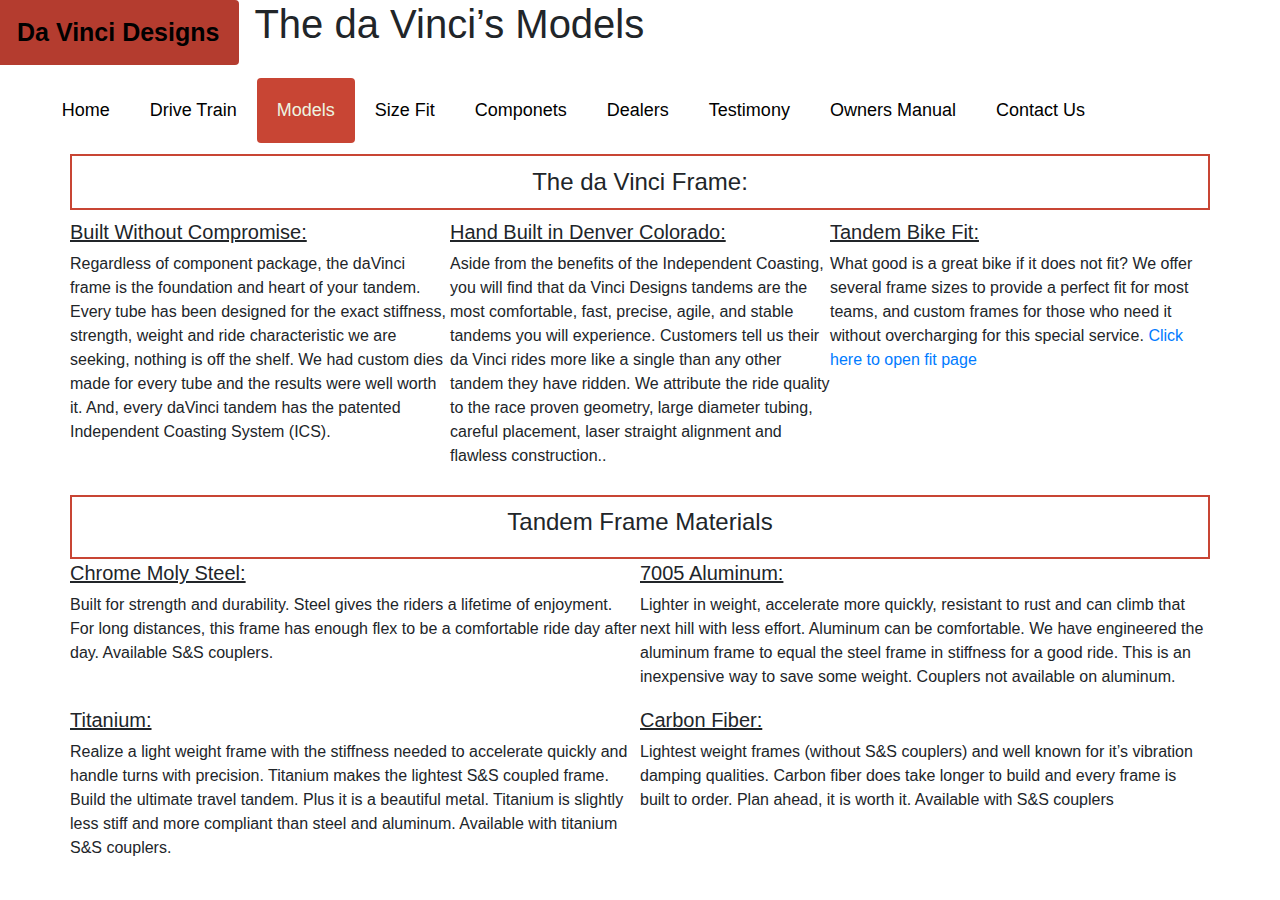
==== models.html @ bb608c30 "added all base pages, drivetrain and models nearly complete." ====
<!DOCTYPE html>
<html lang="en">

<head>
    <meta charset="UTF-8">
    <meta name="viewport" content="width=device-width, initial-scale=1.0">
    <meta http-equiv="X-UA-Compatible" content="ie=edge">
    <link rel="stylesheet" href="https://stackpath.bootstrapcdn.com/bootstrap/4.4.1/css/bootstrap.min.css"
        integrity="sha384-Vkoo8x4CGsO3+Hhxv8T/Q5PaXtkKtu6ug5TOeNV6gBiFeWPGFN9MuhOf23Q9Ifjh" crossorigin="anonymous">
    <link rel="stylesheet" href="assets/css/header.css">
    <link rel="stylesheet" href="assets/css/style.css">
    <title>Document</title>
</head>

<body>
    <div class="header">
        <a href="index.html" class="logo">Da Vinci Designs</a>
        <div class="header-right">
            <a href="index.html">Home</a>
            <a href="drivetrain.html">Drive Train</a>
            <a class="active" href="models.html">Models</a>
            <a href="sizefit.html">Size Fit</a>
            <a href="componets.html">Componets</a>
            <a href="dealers.html">Dealers</a>
            <a href="testimony.html">Testimony</a>
            <a href="ownersmanual.html">Owners Manual</a>
            <a href="contactus.html">Contact Us</a>

        </div>
    </div>

    <div class="container">
        <!-- first row -->
        <div class="row">
            <div class="col-md-12">
                <h1>The da Vinci’s Models</h1>
            </div>
        </div>
        <div class="row">
            <h4 class="modelh4">The da Vinci Frame: </h4>
        </div>
        <!-- second row -->
        <div class="row">
            <div class="col-md">
                <div class="row">
                    <h5>Built Without Compromise: </h5>
                </div>
                <div class="row">
                    <p>Regardless of component package, the daVinci frame is the foundation and heart of your tandem.
                        Every
                        tube has been designed for the exact stiffness, strength, weight and ride characteristic we are
                        seeking, nothing is off the shelf. We had custom dies made for every tube and the results were
                        well
                        worth it. And, every daVinci tandem has the patented Independent Coasting System (ICS).</p>
                </div>
            </div>
            <div class="col-md">
                <div class="row">
                    <h5>Hand Built in Denver Colorado: </h5>
                </div>
                <div class="row">
                    <p>Aside from the benefits of the Independent Coasting, you will find that da Vinci Designs tandems
                        are the most comfortable, fast, precise, agile, and stable tandems you will experience.
                        Customers tell us their da Vinci rides more like a single than any other tandem they have
                        ridden. We attribute the ride quality to the race proven geometry, large diameter tubing,
                        careful placement, laser straight alignment and flawless construction..</p>
                </div>
            </div>
            <div class="col-md">
                <div class="row">
                    <h5>Tandem Bike Fit: </h5>
                </div>
                <div class="row">
                    <p>What good is a great bike if it does not fit? We offer several frame sizes to provide a perfect
                        fit for most teams, and custom frames for those who need it without overcharging for this
                        special service. <a href="#">Click here to open fit page</a> </p>
                </div>
            </div>

        </div>
        <!-- third row -->
        <div class="row">
            <div class="col-md-12 modelh4">
                <h4>Tandem Frame Materials</h4>
            </div>
            <div class="col-md">
                <div class="row">
                    <h5>Chrome Moly Steel: </h5>
                </div>
                <div class="row">
                    <p>Built for strength and durability. Steel gives the riders a lifetime of enjoyment. For long
                        distances, this frame has enough flex to be a comfortable ride day after day. Available S&S
                        couplers. </p>
                </div>
            </div>
            <div class="col-md">
                <div class="row">
                    <h5>7005 Aluminum: </h5>
                </div>
                <div class="row">
                    <p>Lighter in weight, accelerate more quickly, resistant to rust and can climb that next hill with
                        less effort. Aluminum can be comfortable. We have engineered the aluminum frame to equal the
                        steel frame in stiffness for a good ride. This is an inexpensive way to save some weight.
                        Couplers not available on aluminum.</p>
                </div>
            </div>
        </div>
        <div class="row">
            <div class="col-md">
                <div class="row">
                    <h5>Titanium: </h5>
                </div>
                <div class="row">
                    <p>Realize a light weight frame with the stiffness needed to accelerate quickly and handle turns
                        with precision. Titanium makes the lightest S&S coupled frame. Build the ultimate travel tandem.
                        Plus it is a beautiful metal. Titanium is slightly less stiff and more compliant than steel and
                        aluminum. Available with titanium S&S couplers.</p>
                </div>
            </div>
            <div class="col-md">
                <div class="row">
                    <h5>Carbon Fiber: </h5>
                </div>
                <div class="row">
                    <p>Lightest weight frames (without S&S couplers) and well known for it’s vibration damping
                        qualities. Carbon fiber does take longer to build and every frame is built to order. Plan ahead,
                        it is worth it. Available with S&S couplers</p>
                </div>
            </div>
        </div>
    </div>





</body>

</html>
---- assets/css/header.css ----
/* Style the header links */
 .header a {
    float: left;
    color: black;
    text-align: center;
    padding: 20px;
    text-decoration: none;
    font-size: 18px;
    line-height: 25px;
    border-radius: 4px;
  }
  
  /* Style the logo link (notice that we set the same value of line-height and font-size to prevent the header to increase when the font gets bigger */
  .header a.logo {
    font-size: 25px;
    font-weight: bold;
    margin-left: -3px;
    box-sizing: border-box;
    background: #c84534;
  }
  
  /* Change the background color on mouse-over */
  .header a:hover {
    background-color: #b43c2f;
    color: black;
  }
  
  
  /* Style the active current link */
  .header a.active {
    background-color: #c84534;
    color: #edf5e1;
    border-radius: 0$;
  }
  
  /* Float the link section to the right */
  .header-right {
    float: right;
    margin-right: 175px;
    margin-top: 1%;
  }
  
  /* Add media queries for responsiveness - when the screen is 500px wide or less, stack the links on top of each other */
  @media screen and (max-width: 500px) {
    .header a {
      float: none;
      display: block;
      text-align: left;
    }
    .header-right {
      float: none;
    }
  }
---- assets/css/style.css ----
h5{
    text-decoration: underline;
    margin-top: .5%;
}

/* drive train */

.dtpic1{
    margin-top: 10%;
}

.dtbox{
    box-sizing: border-box;
    border: solid 2px black;
    padding: 2%;
}

/* model page */

.modelh4{
    box-sizing: border-box;
    border: solid 2px #c84534;
    margin-top: 1%;
    padding: 1%;
    width: 100%;
    text-align: center;
    

}
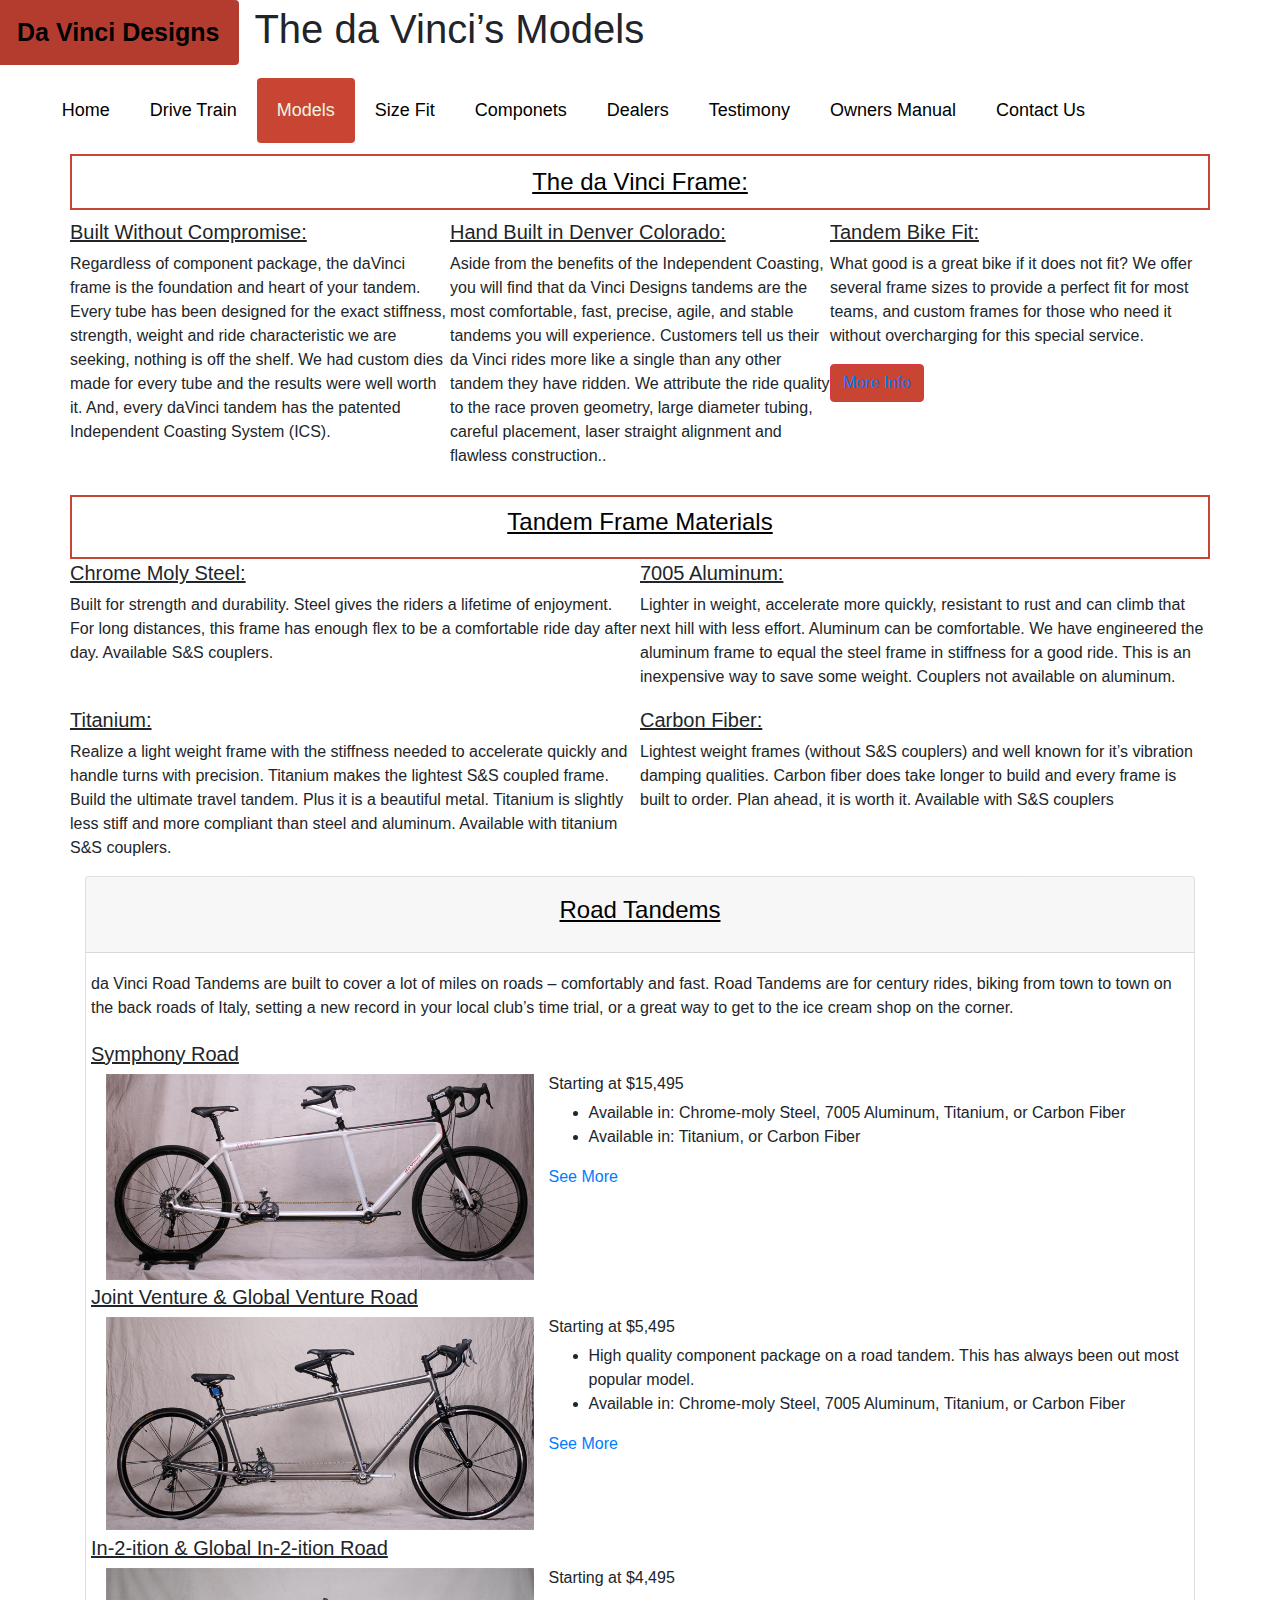
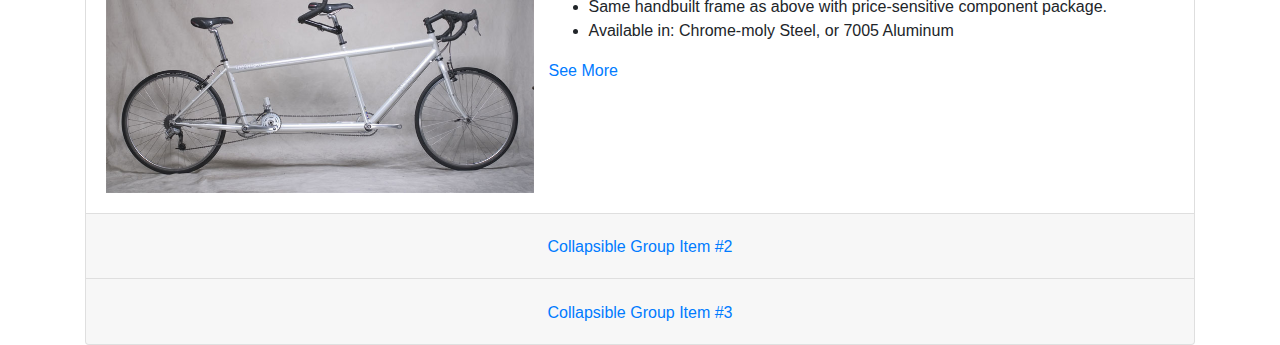
==== commit e32911d1: "index complete, drivetrain complete, currently working in models. added collaps card." ====
--- a/models.html
+++ b/models.html
@@ -73,7 +73,8 @@
                 <div class="row">
                     <p>What good is a great bike if it does not fit? We offer several frame sizes to provide a perfect
                         fit for most teams, and custom frames for those who need it without overcharging for this
-                        special service. <a href="#">Click here to open fit page</a> </p>
+                        special service.</p>
+                    <button type="button" class="btn btn-danger mbutton"><a href="sizefit.html">More Info</a></button>
                 </div>
             </div>
 
@@ -128,6 +129,158 @@
                 </div>
             </div>
         </div>
+        <div class="accordion" id="accordionExample">
+            <div class="card">
+                <div class="card-header" id="headingOne">
+                    <h2 class="mb-0">
+                        <button class="btn btn-link" type="button" data-toggle="collapse" data-target="#collapseOne"
+                            aria-expanded="true" aria-controls="collapseOne">
+                            <h4>Road Tandems</h4>
+                        </button>
+                    </h2>
+                </div>
+
+                <div id="collapseOne" class="collapse show" aria-labelledby="headingOne"
+                    data-parent="#accordionExample">
+                    <div class="card-body">
+                        <div class="row">
+                            <p>
+                                da Vinci Road Tandems are built to cover a lot of miles on roads – comfortably and fast.
+                                Road Tandems are for century rides, biking from town to town on the back roads of Italy,
+                                setting a new record in your local club’s time trial, or a great way to get to the ice
+                                cream
+                                shop on the corner.
+                            </p>
+                        </div>
+                        <div class="row">
+                            <h5>Symphony Road</h5>
+                        </div>
+                        <div class="row">
+                            <div class="col-md-5">
+                                <img class="mdpic" src="assets/images/symph1.jpg" alt="Symphony">
+                            </div>
+                            <div class="col-md">
+                                <div class="row">
+                                    <h6>Starting at $15,495</h6>
+                                </div>
+                                <div class="row">
+                                    <ul>
+                                        <li>Available in: Chrome-moly Steel, 7005 Aluminum, Titanium, or Carbon Fiber
+                                        </li>
+                                        <li>
+                                            Available in: Titanium, or Carbon Fiber
+                                        </li>
+                                    </ul>
+                                </div>
+                                <div class="row">
+                                    <a href="symphony.html">See More</a>
+                                </div>
+                            </div>
+                        </div>
+                        <div class="row">
+                            <h5>Joint Venture & Global Venture Road</h5>
+                        </div>
+                        <div class="row">
+                            <div class="col-md-5">
+                                <img class="mdpic" src="assets/images/jointventure1.jpg"
+                                    alt="Joint Venture/Global Venture Road">
+                            </div>
+                            <div class="col-md">
+                                <div class="row">
+                                    <h6>Starting at $5,495</h6>
+                                </div>
+                                <div class="row">
+                                    <ul>
+                                        <li>High quality component package on a road tandem. This has always been out
+                                            most popular model.</li>
+                                        <li>
+                                            Available in: Chrome-moly Steel, 7005 Aluminum, Titanium, or Carbon Fiber
+                                        </li>
+                                    </ul>
+                                </div>
+                                <div class="row">
+                                    <a href="jointventure.html">See More</a>
+                                </div>
+                            </div>
+                        </div>
+                        <div class="row">
+                            <h5>In-2-ition & Global In-2-ition Road</h5>
+                        </div>
+                        <div class="row">
+                            <div class="col-md-5">
+                                <img class="mdpic" src="assets/images/in_2_ition.jpg" alt="In-2-ition">
+                            </div>
+                            <div class="col-md">
+                                <div class="row">
+                                    <h6>Starting at $4,495</h6>
+                                </div>
+                                <div class="row">
+                                    <ul>
+                                        <li>Same handbuilt frame as above with price-sensitive component package.</li>
+                                        <li>Available in: Chrome-moly Steel, or 7005 Aluminum</li>
+                                    </ul>
+                                </div>
+                                <div class="row">
+                                    <div>
+                                        <a href="in_2_ition.html">See More</a>
+                                    </div>
+                                </div>
+                            </div>
+                        </div>
+                    </div>
+                </div>
+            </div>
+            <div class="card">
+                <div class="card-header" id="headingTwo">
+                    <h2 class="mb-0">
+                        <button class="btn btn-link collapsed" type="button" data-toggle="collapse"
+                            data-target="#collapseTwo" aria-expanded="false" aria-controls="collapseTwo">
+                            Collapsible Group Item #2
+                        </button>
+                    </h2>
+                </div>
+                <div id="collapseTwo" class="collapse" aria-labelledby="headingTwo" data-parent="#accordionExample">
+                    <div class="card-body">
+                        Anim pariatur cliche reprehenderit, enim eiusmod high life accusamus terry richardson ad squid.
+                        3
+                        wolf moon officia aute, non cupidatat skateboard dolor brunch. Food truck quinoa nesciunt
+                        laborum
+                        eiusmod. Brunch 3 wolf moon tempor, sunt aliqua put a bird on it squid single-origin coffee
+                        nulla
+                        assumenda shoreditch et. Nihil anim keffiyeh helvetica, craft beer labore wes anderson cred
+                        nesciunt
+                        sapiente ea proident. Ad vegan excepteur butcher vice lomo. Leggings occaecat craft beer
+                        farm-to-table, raw denim aesthetic synth nesciunt you probably haven't heard of them accusamus
+                        labore sustainable VHS.
+                    </div>
+                </div>
+            </div>
+            <div class="card">
+                <div class="card-header" id="headingThree">
+                    <h2 class="mb-0">
+                        <button class="btn btn-link collapsed" type="button" data-toggle="collapse"
+                            data-target="#collapseThree" aria-expanded="false" aria-controls="collapseThree">
+                            Collapsible Group Item #3
+                        </button>
+                    </h2>
+                </div>
+                <div id="collapseThree" class="collapse" aria-labelledby="headingThree" data-parent="#accordionExample">
+                    <div class="card-body">
+                        Anim pariatur cliche reprehenderit, enim eiusmod high life accusamus terry richardson ad squid.
+                        3
+                        wolf moon officia aute, non cupidatat skateboard dolor brunch. Food truck quinoa nesciunt
+                        laborum
+                        eiusmod. Brunch 3 wolf moon tempor, sunt aliqua put a bird on it squid single-origin coffee
+                        nulla
+                        assumenda shoreditch et. Nihil anim keffiyeh helvetica, craft beer labore wes anderson cred
+                        nesciunt
+                        sapiente ea proident. Ad vegan excepteur butcher vice lomo. Leggings occaecat craft beer
+                        farm-to-table, raw denim aesthetic synth nesciunt you probably haven't heard of them accusamus
+                        labore sustainable VHS.
+                    </div>
+                </div>
+            </div>
+        </div>
     </div>
 
 
@@ -136,4 +289,17 @@
 
 </body>
 
+<script src="https://code.jquery.com/jquery-3.4.1.slim.min.js"
+    integrity="sha384-J6qa4849blE2+poT4WnyKhv5vZF5SrPo0iEjwBvKU7imGFAV0wwj1yYfoRSJoZ+n"
+    crossorigin="anonymous"></script>
+<script src="https://cdn.jsdelivr.net/npm/popper.js@1.16.0/dist/umd/popper.min.js"
+    integrity="sha384-Q6E9RHvbIyZFJoft+2mJbHaEWldlvI9IOYy5n3zV9zzTtmI3UksdQRVvoxMfooAo"
+    crossorigin="anonymous"></script>
+<script src="https://stackpath.bootstrapcdn.com/bootstrap/4.4.1/js/bootstrap.min.js"
+    integrity="sha384-wfSDF2E50Y2D1uUdj0O3uMBJnjuUD4Ih7YwaYd1iqfktj0Uod8GCExl3Og8ifwB6"
+    crossorigin="anonymous"></script>
+
+
+
+
 </html>--- a/assets/css/style.css
+++ b/assets/css/style.css
@@ -1,6 +1,23 @@
 h5{
     text-decoration: underline;
     margin-top: .5%;
+}
+
+h2{
+    text-align: center;
+    /* text-decoration: underline; */
+}
+h2:hover{
+    text-align: center;
+    text-decoration: underline;
+}
+h1{
+    margin-top: .5%;
+}
+
+h4{
+    color: black;
+    text-decoration: underline black;
 }
 
 /* drive train */
@@ -26,4 +43,20 @@
     text-align: center;
     
 
-}+}
+
+.mbutton:hover{
+    background-color: #b43c2f;
+    color: white;
+    
+}
+
+.mbutton{
+    background-color: #c84534;
+    color: white;
+}
+
+.mdpic{
+    width: 100%;
+}
+
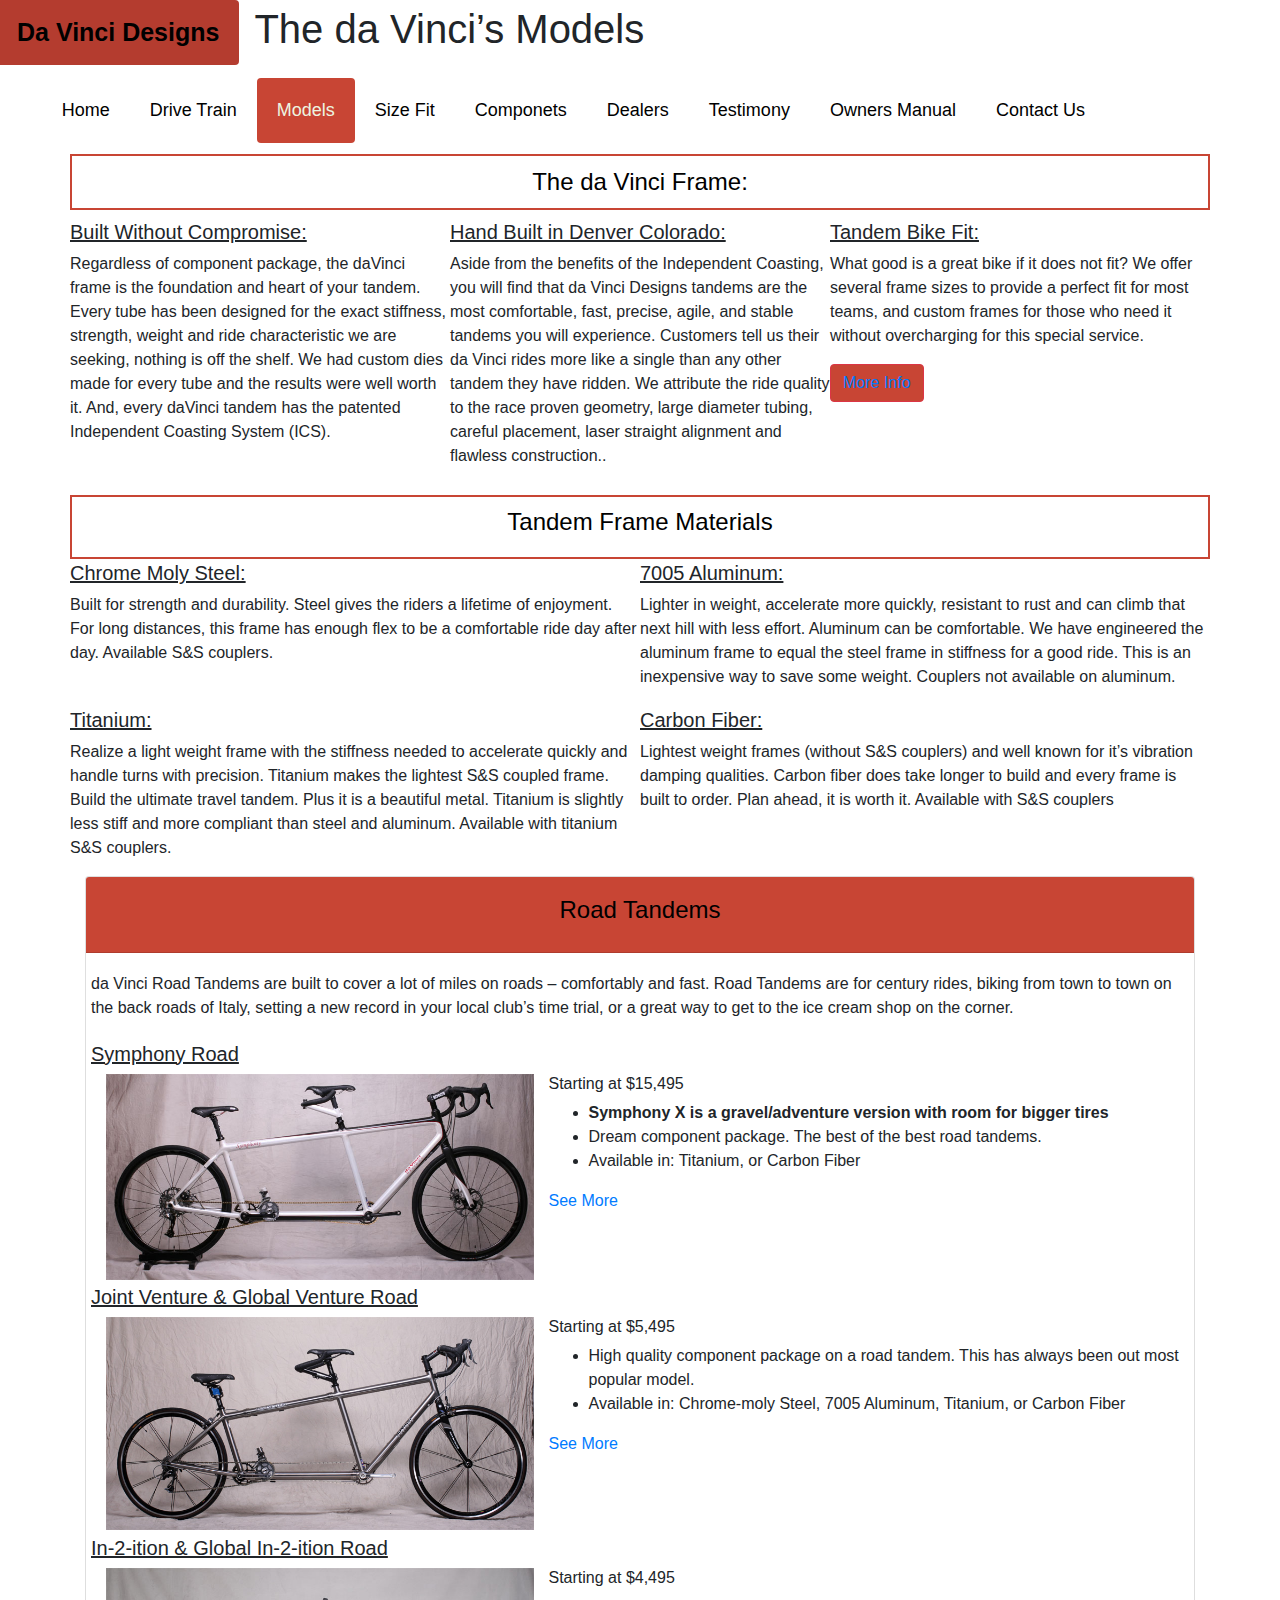
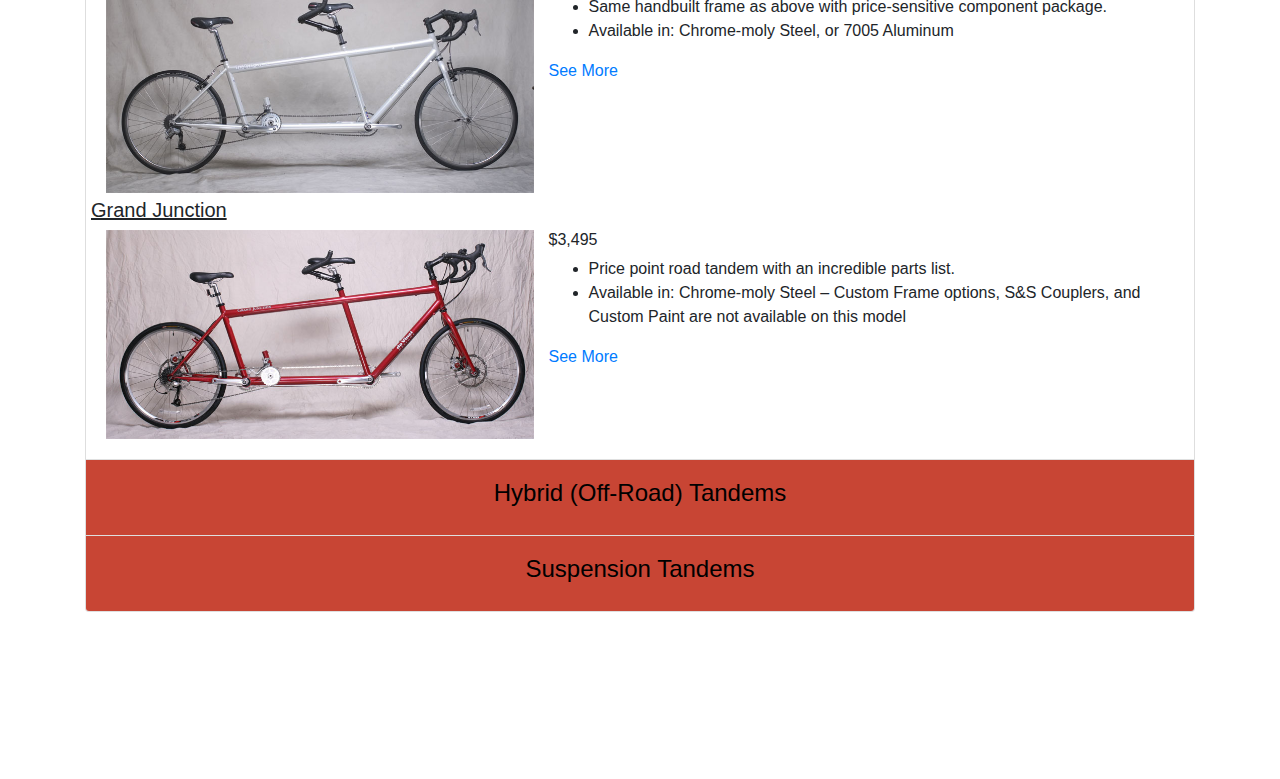
==== commit d9ed6da7: "completed models accordian, started sizing page" ====
--- a/models.html
+++ b/models.html
@@ -129,7 +129,8 @@
                 </div>
             </div>
         </div>
-        <div class="accordion" id="accordionExample">
+        <!-- collapsable accordian -->
+        <div class="accordion accordbox" id="accordionExample">
             <div class="card">
                 <div class="card-header" id="headingOne">
                     <h2 class="mb-0">
@@ -165,7 +166,10 @@
                                 </div>
                                 <div class="row">
                                     <ul>
-                                        <li>Available in: Chrome-moly Steel, 7005 Aluminum, Titanium, or Carbon Fiber
+                                        <li><strong>Symphony X is a gravel/adventure version with room for bigger
+                                                tires</strong></li>
+                                        <li>
+                                            Dream component package. The best of the best road tandems.
                                         </li>
                                         <li>
                                             Available in: Titanium, or Carbon Fiber
@@ -227,6 +231,32 @@
                                 </div>
                             </div>
                         </div>
+                        <div class="row">
+                            <h5>Grand Junction</h5>
+                        </div>
+                        <div class="row">
+                            <div class="col-md-5">
+                                <img class="mdpic" src="assets/images/grandjunction.jpg" alt="Grand Junction">
+                            </div>
+                            <div class="col-md">
+                                <div class="row">
+                                    <h6>$3,495</h6>
+                                </div>
+                                <div class="row">
+                                    <ul>
+                                        <li>Price point road tandem with an incredible parts list.</li>
+                                        <li>Available in: Chrome-moly Steel – Custom Frame options, S&S Couplers, and
+                                            Custom Paint are not available on this model</li>
+                                    </ul>
+                                </div>
+                                <div class="row">
+                                    <div>
+                                        <a href="grandjunct.html">See More</a>
+                                    </div>
+                                </div>
+                            </div>
+                        </div>
+
                     </div>
                 </div>
             </div>
@@ -235,23 +265,71 @@
                     <h2 class="mb-0">
                         <button class="btn btn-link collapsed" type="button" data-toggle="collapse"
                             data-target="#collapseTwo" aria-expanded="false" aria-controls="collapseTwo">
-                            Collapsible Group Item #2
+                            <h4>Hybrid (Off-Road) Tandems</h4>
                         </button>
                     </h2>
                 </div>
                 <div id="collapseTwo" class="collapse" aria-labelledby="headingTwo" data-parent="#accordionExample">
                     <div class="card-body">
-                        Anim pariatur cliche reprehenderit, enim eiusmod high life accusamus terry richardson ad squid.
-                        3
-                        wolf moon officia aute, non cupidatat skateboard dolor brunch. Food truck quinoa nesciunt
-                        laborum
-                        eiusmod. Brunch 3 wolf moon tempor, sunt aliqua put a bird on it squid single-origin coffee
-                        nulla
-                        assumenda shoreditch et. Nihil anim keffiyeh helvetica, craft beer labore wes anderson cred
-                        nesciunt
-                        sapiente ea proident. Ad vegan excepteur butcher vice lomo. Leggings occaecat craft beer
-                        farm-to-table, raw denim aesthetic synth nesciunt you probably haven't heard of them accusamus
-                        labore sustainable VHS.
+                        <div class="row">
+                            <p>
+                                da Vinci Hybrid or Off-Road Tandems are built for multi-surface riding. They will handle
+                                paved roads or gravel bike paths equally well. With “road” tires, a da Vinci Off-Road
+                                Tandem is nearly as efficient as a Road Tandem. With “mountain bike” tires, a da Vinci
+                                Off-Road Tandem is a machine ready for your favorite single-track, proving da Vinci
+                                tandems are the most versatile bikes on the planet.
+                            </p>
+                        </div>
+                        <div class="row">
+                            <h5>Joint AdVenture & Global Venture Off-road</h5>
+                        </div>
+                        <div class="row">
+                            <div class="col-md-5">
+                                <img class="mdpic" src="assets/images/jointadventureoffroad.jpg" alt="Symphony">
+                            </div>
+                            <div class="col-md">
+                                <div class="row">
+                                    <h6>Starting at $5,295</h6>
+                                </div>
+                                <div class="row">
+                                    <ul>
+                                        <li>High quality component package on an off-road tandem.
+                                        </li>
+                                        <li>
+                                            Available in: Chrome-moly Steel, 7005 Aluminum, Titanium, or Carbon
+                                        </li>
+                                    </ul>
+                                </div>
+                                <div class="row">
+                                    <a href="grandjunctoffroad.html">See More</a>
+                                </div>
+                            </div>
+                        </div>
+                        <div class="row">
+                            <h5>In-2-ition & Global In-2-ition Off-road</h5>
+                        </div>
+                        <div class="row">
+                            <div class="col-md-5">
+                                <img class="mdpic" src="assets/images/jointadventureoffroad.jpg"
+                                    alt="Joint Venture/Global Venture Off Road">
+                            </div>
+                            <div class="col-md">
+                                <div class="row">
+                                    <h6>Starting at $4,295</h6>
+                                </div>
+                                <div class="row">
+                                    <ul>
+                                        <li>Same hand built frame as above with price-sensitive component package.</li>
+                                        <li>
+                                            Available in: Chrome-moly Steel, or 7005 Aluminum
+                                        </li>
+                                    </ul>
+                                </div>
+                                <div class="row">
+                                    <a href="in_2_itionoffroad.html">See More</a>
+                                </div>
+                            </div>
+                        </div>
                     </div>
                 </div>
             </div>
@@ -260,28 +338,90 @@
                     <h2 class="mb-0">
                         <button class="btn btn-link collapsed" type="button" data-toggle="collapse"
                             data-target="#collapseThree" aria-expanded="false" aria-controls="collapseThree">
-                            Collapsible Group Item #3
+                            <h4>Suspension Tandems</h4>
                         </button>
                     </h2>
                 </div>
+
                 <div id="collapseThree" class="collapse" aria-labelledby="headingThree" data-parent="#accordionExample">
                     <div class="card-body">
-                        Anim pariatur cliche reprehenderit, enim eiusmod high life accusamus terry richardson ad squid.
-                        3
-                        wolf moon officia aute, non cupidatat skateboard dolor brunch. Food truck quinoa nesciunt
-                        laborum
-                        eiusmod. Brunch 3 wolf moon tempor, sunt aliqua put a bird on it squid single-origin coffee
-                        nulla
-                        assumenda shoreditch et. Nihil anim keffiyeh helvetica, craft beer labore wes anderson cred
-                        nesciunt
-                        sapiente ea proident. Ad vegan excepteur butcher vice lomo. Leggings occaecat craft beer
-                        farm-to-table, raw denim aesthetic synth nesciunt you probably haven't heard of them accusamus
-                        labore sustainable VHS.
+                        <div class="row">
+                            <p>
+                                da Vinci Suspension Tandems are built to take rocks, gravel, sticks, bumps, ruts and
+                                make them smooth. Suspension Tandems are for off-road and off-trail adventures: rugged
+                                downhills and killer single track. These suspension bikes soak up the pain and make it
+                                fun.
+                            </p>
+                        </div>
+                        <div class="row">
+                            <h5>Symbiosis XC Front Suspension</h5>
+                        </div>
+                        <div class="row">
+                            <div class="col-md-5">
+                                <img class="mdpic" src="assets/images/symbxc.jpg" alt="Symphony">
+                            </div>
+                            <div class="col-md">
+                                <div class="row">
+                                    <h6>Starting at $6,495</h6>
+                                </div>
+                                <div class="row">
+                                    <ul>
+                                        <li><strong>This bike is the benchmark cross country offroad tandem.</strong>
+                                        </li>
+                                        <li>
+                                            Perfectly suited for singletrack, fire roads, country roads and bike paths.
+                                            With a dropped top tube for better standover, more ground clearance, room
+                                            for fat tires. The Symbiosis XC comes with a race tested suspension fork ,
+                                            100mm (4″) travel Thudbuster seatpost, front and rear disc brakes.
+                                        </li>
+                                        <li>
+                                            Available in: Titanium, or Carbon Fiber, 7005 Aluminum
+                                        </li>
+                                    </ul>
+                                </div>
+                                <div class="row">
+                                    <a href="symbxc.html">See More</a>
+                                </div>
+                            </div>
+                        </div>
+                        <div class="row">
+                            <h5>Joint Venture & Global Venture Road</h5>
+                        </div>
+                        <div class="row">
+                            <div class="col-md-5">
+                                <img class="mdpic" src="assets/images/symbxcfullsuspension.jpg"
+                                    alt="Joint Venture/Global Venture Road">
+                            </div>
+                            <div class="col-md">
+                                <div class="row">
+                                    <h6>Starting at $7,795</h6>
+                                </div>
+                                <div class="row">
+                                    <ul>
+                                        <li>From the beginning in the late 1990’s, the Symbiosis has been an award
+                                            winning offroad favorite.
+                                            They say a rolling stone gathers no moss. Well, the design of the Symbiosis
+                                            has not gathered any moss with several upgrades over the years and it still
+                                            rolls over those stones and moss better than any other tandem today.</li>
+                                        <li>Whether you value a more comfortable ride when you cruise down your favorite
+                                            fire road or are looking for a bump-eating downhill racer, the Symbiosis is
+                                            ready for anything you can dish out. This only-the-best-will-do dream
+                                            machine has front and rear hydraulic disc brakes, the best suspension forks
+                                            to be found, and all the other high zoot goodies you have grown to expect on
+                                            a da Vinci.</li>
+                                        <li>
+                                            Available in: 7005 Aluminum
+                                        </li>
+                                    </ul>
+                                </div>
+                                <div class="row">
+                                    <a href="jointventure.html">See More</a>
+                                </div>
+                            </div>
+                        </div>
                     </div>
                 </div>
             </div>
-        </div>
-    </div>
 
 
 
--- a/assets/css/style.css
+++ b/assets/css/style.css
@@ -15,9 +15,17 @@
     margin-top: .5%;
 }
 
+h4:hover{
+    color: black;
+    text-decoration: underline black;
+}
+h4:active{
+    color: black;
+    text-decoration: underline white;
+}
 h4{
     color: black;
-    text-decoration: underline black;
+    text-decoration:none;
 }
 
 /* drive train */
@@ -40,9 +48,7 @@
     margin-top: 1%;
     padding: 1%;
     width: 100%;
-    text-align: center;
-    
-
+    text-align: center; 
 }
 
 .mbutton:hover{
@@ -60,3 +66,25 @@
     width: 100%;
 }
 
+.accordion>.card>.card-header{
+    background-color: #c84534;
+}
+
+.accordbox{
+    margin-bottom: 15%;
+}
+
+/* sizing page */
+
+.graphpic{
+    margin: 4% 0%;
+    box-sizing: border-box;
+    border: solid #c84534 2px;
+    padding: 1%;
+    border-radius: 2%;
+    width: 80%;
+}
+
+.warningsize{
+    margin: 4% 0%;
+}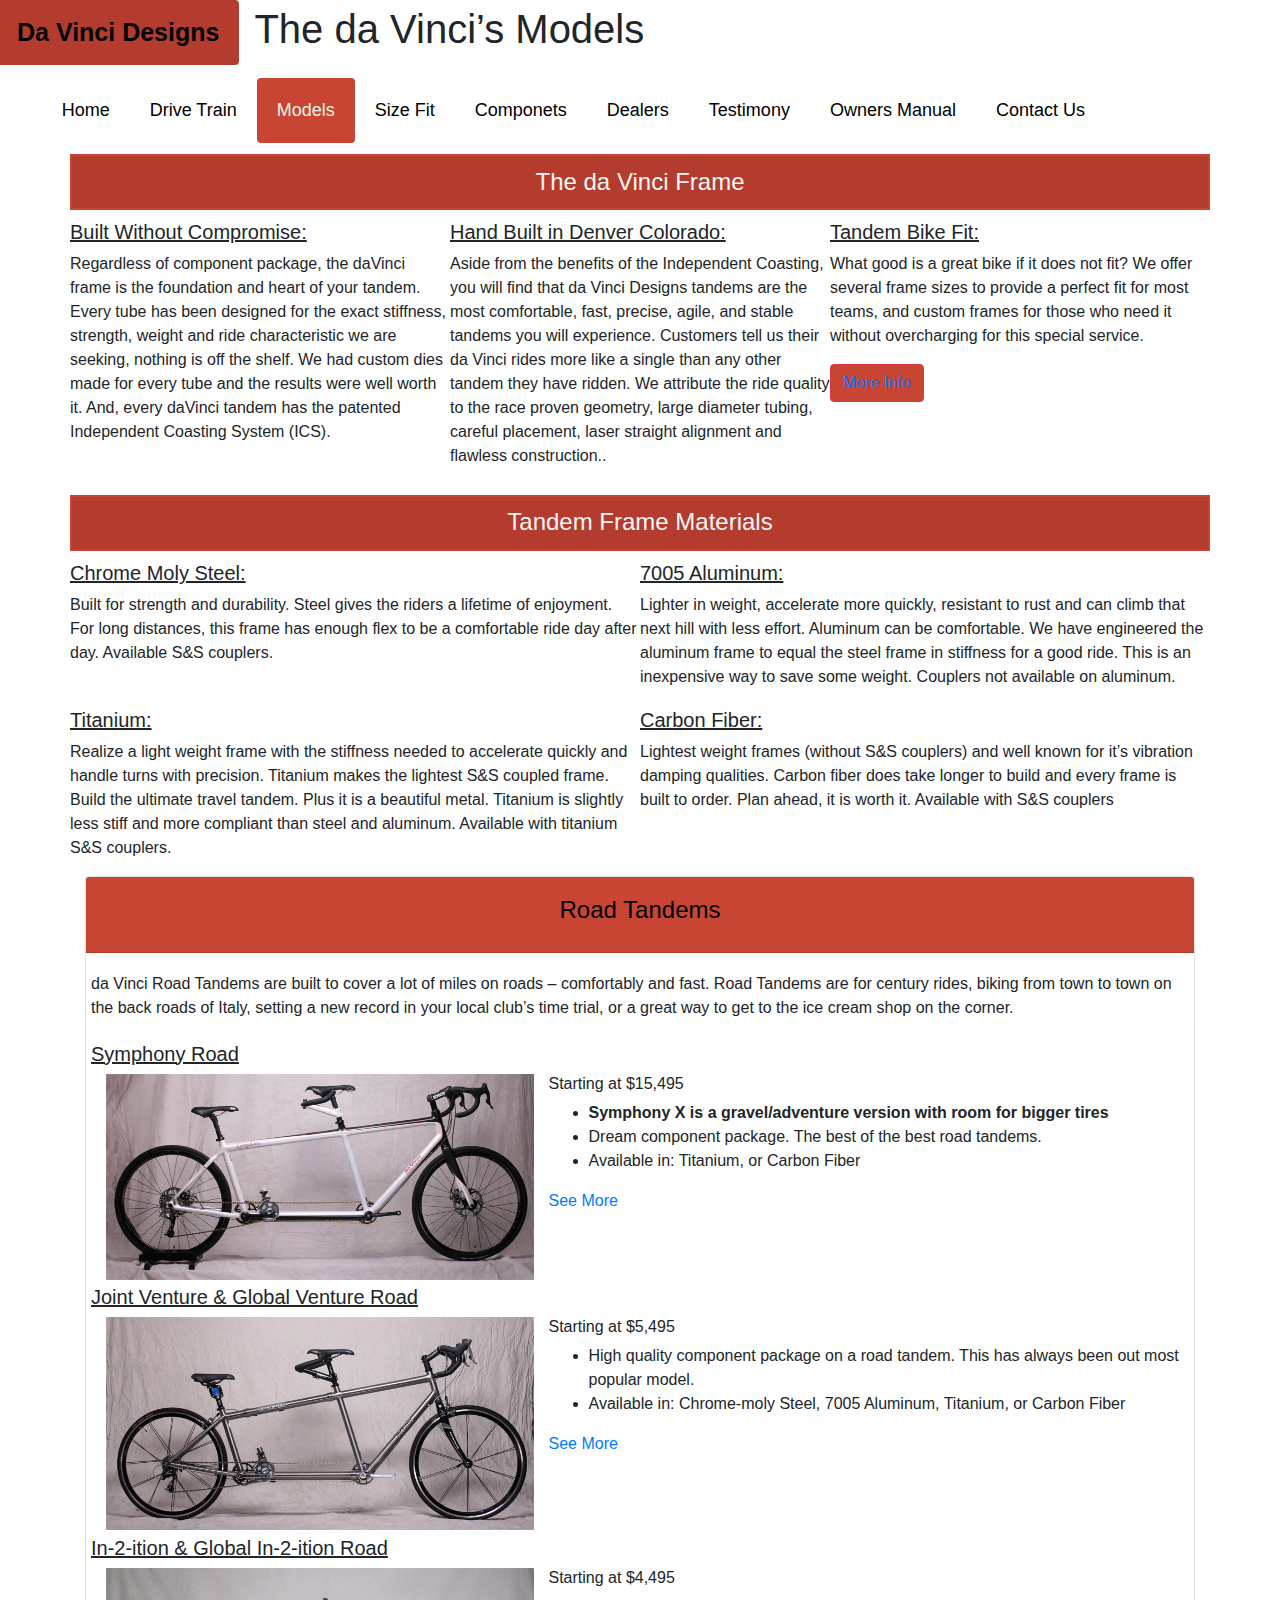
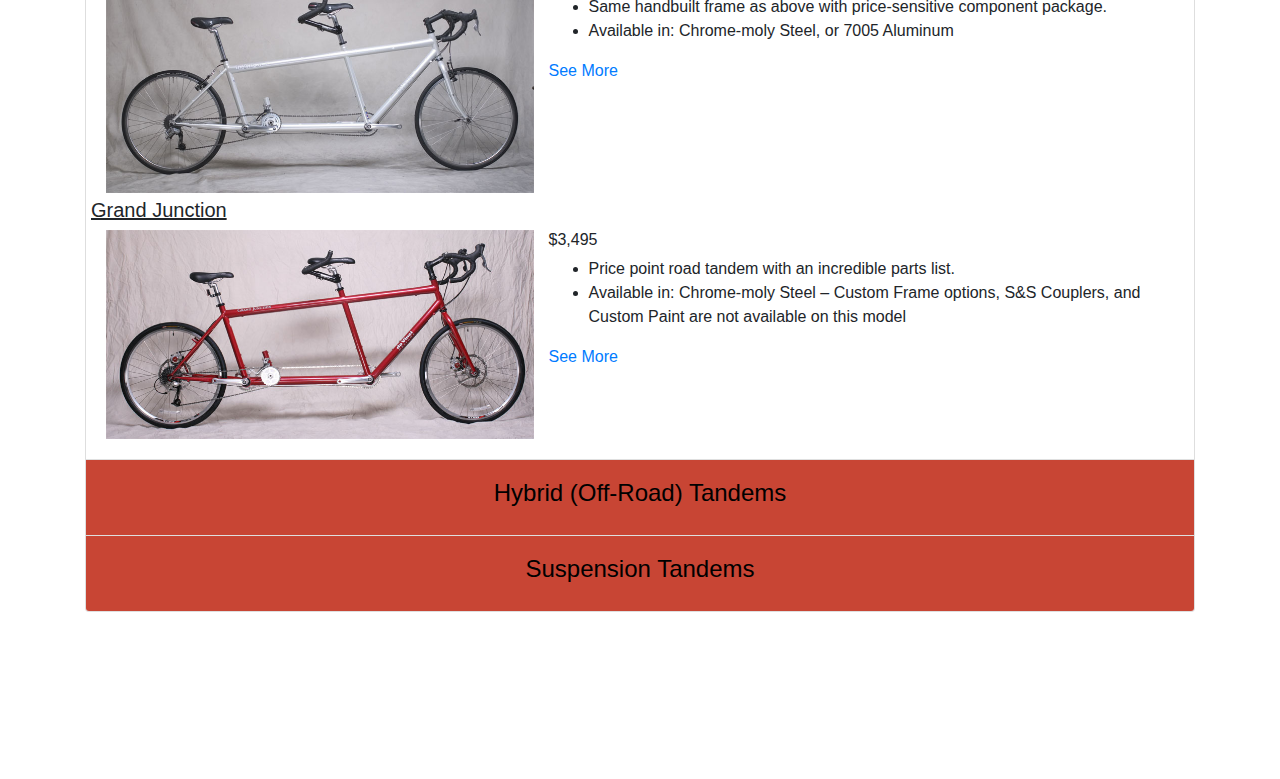
==== commit e038cc7c: "completed size fit page" ====
--- a/models.html
+++ b/models.html
@@ -37,7 +37,7 @@
             </div>
         </div>
         <div class="row">
-            <h4 class="modelh4">The da Vinci Frame: </h4>
+            <h4 class="modelh4">The da Vinci Frame</h4>
         </div>
         <!-- second row -->
         <div class="row">
@@ -81,9 +81,7 @@
         </div>
         <!-- third row -->
         <div class="row">
-            <div class="col-md-12 modelh4">
-                <h4>Tandem Frame Materials</h4>
-            </div>
+                <h4 class="modelh4">Tandem Frame Materials</h4>
             <div class="col-md">
                 <div class="row">
                     <h5>Chrome Moly Steel: </h5>
--- a/assets/css/style.css
+++ b/assets/css/style.css
@@ -15,7 +15,7 @@
     margin-top: .5%;
 }
 
-h4:hover{
+.modelh4:hover{
     color: black;
     text-decoration: underline black;
 }
@@ -48,7 +48,9 @@
     margin-top: 1%;
     padding: 1%;
     width: 100%;
-    text-align: center; 
+    text-align: center;
+    background-color: #b43c2f;
+    color: whitesmoke;
 }
 
 .mbutton:hover{
@@ -87,4 +89,12 @@
 
 .warningsize{
     margin: 4% 0%;
+}
+
+.capborder{
+    margin: 0% 1%;
+    box-sizing: border-box;
+    border: solid #c84534 2px;
+    padding: 1%;
+    border-radius: 2%;
 }